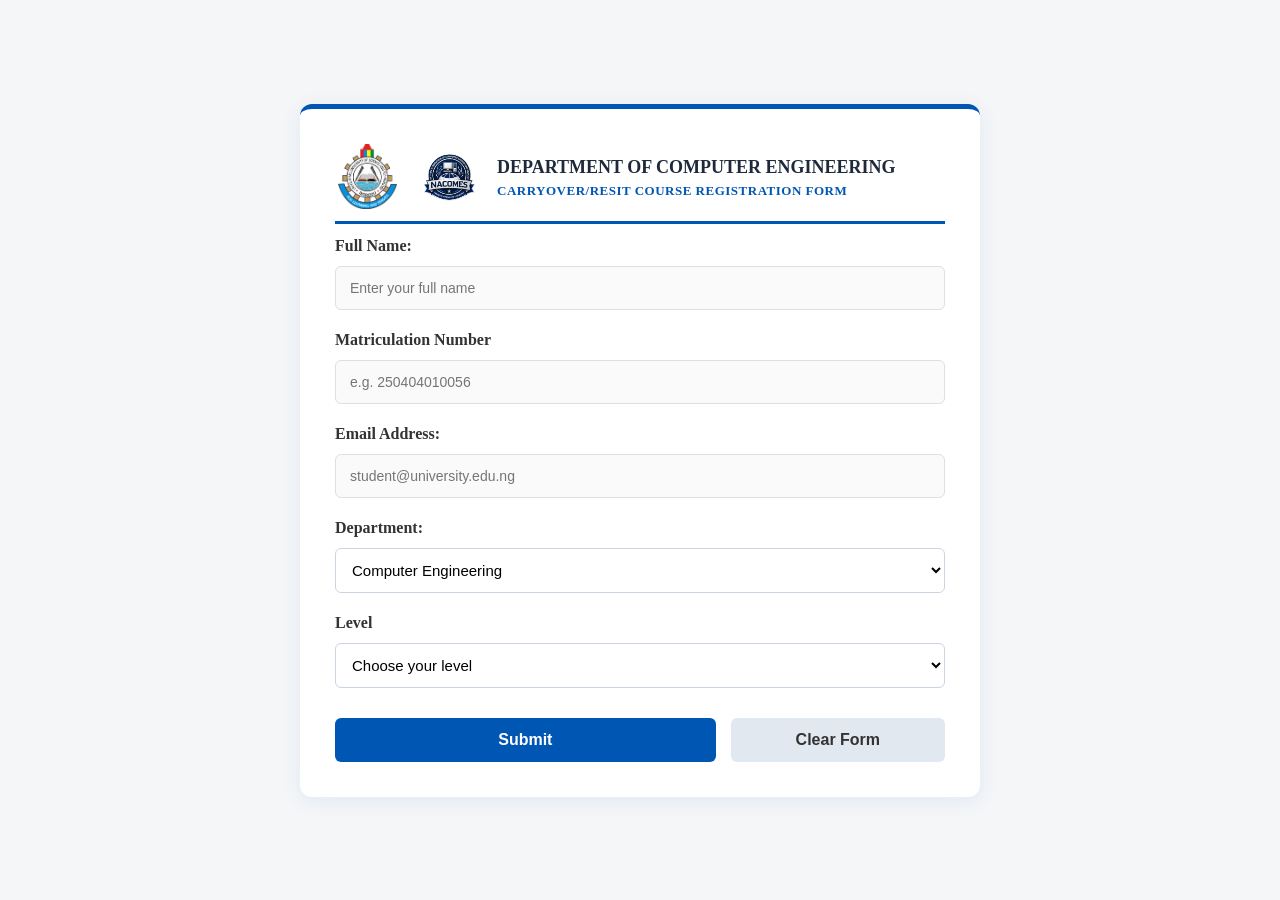
==== index.html @ dfa30f32 "initial commit" ====
<!DOCTYPE html>
<html lang="en">
 <head>
    <meta charset="UTF-8">
    <meta name="viewport" content="width=device-width, initial-scale=1.0">
    <title>Computer Engineering</title>
    <link rel="stylesheet" href="styles.css"/>   
 </head>
 <body> 

   <div class="form-card">
    <header class="header">
      <img src="logo1.png" alt="University Logo" class="logo"/>
      <img src="logo2.png" alt="NACOMES Logo" class="logo"/>
      <div class="header-text">  
        <h1>DEPARTMENT OF COMPUTER ENGINEERING</h1>
        <h2>CARRYOVER/RESIT COURSE REGISTRATION FORM</h2>
      </div>  
    </header>
     
        
         
       <form action="https://formspree.io/f/mkjodebq" method="POST" id="registration"> 
         <div class="form-row">
          <div class="form-group">
           <label for="fullName">Full Name:</label>
           <input type="text" id="fullName" name="fullName" placeholder="Enter your full name" required>
          </div>
         </div> 

         <div class="form-row">
          <div class="form-group">
           <label for="matricNo">Matriculation Number</label> 
           <input type="text" id="matricNo" name="matricNo" placeholder="e.g. 250404010056" required>
          </div>
         </div> 
       
         <div class="form-row">
          <div class="form-group">
            <label for="email">Email Address:</label>
            <input type="email" id="email" placeholder="student@university.edu.ng" required/>
          </div>
         </div> 

         <div class="form-row">
          <div class="form-group">
           <label for="text">Department:</label> 
            <select id="department" name="department" required>
                <option value="computer engineering">Computer Engineering</option>
            </select>
          </div>  
         </div> 
          
         <div class="form-row">
          <div class="form-group">
            <label for="level-select">Level</label>
            <select id="level-select" name="level" onchange="showCourses( )" required>
             <option value="">Choose your level</option>
             <option value="100">100</option>
             <option value="200">200</option>
             <option value="300">300</option>
             <option value="400">400</option> 
             <option value="500">500</option>
            </select>
          </div>
         </div>   
        

         <div id="courses-100" class="course-section" style="display: none;">
           <label class="section-label">100 Level Courses</label>
           <div class="checkbox-grid">
             <label class="checkbox-card">
              <input type="checkbox" name="courses" value="GST 111"/>
              <span>GST 111</span>
             </label>
             <label class="checkbox-card">
              <input type="checkbox" name="courses" value="LIB 101"/>
              <span>LIB 101</span>
             </label>
             <label class="checkbox-card">
              <input type="checkbox" name="courses" value="MTH 101"/>
              <span>MTH 101</span>
             </label>
             <label class="checkbox-card">
              <input type="checkbox" name="courses" value="MTH 103"/>
              <span>MTH 103</span>
             </label>
             <label class="checkbox-card">
              <input type="checkbox" name="courses" value="CHM 101"/>
              <span>CHM 101</span>
             </label>
             <label class="checkbox-card">
              <input type="checkbox" name="courses" value="CHM 107"/>
              <span>CHM 107</span>
             </label>
             <label class="checkbox-card">
              <input type="checkbox" name="courses" value="PHY 101"/>
              <span>PHY 101</span>
             </label>
             <label class="checkbox-card">
              <input type="checkbox" name="courses" value="PHY 103"/>
              <span>PHY 103</span>
             </label>
             <label class="checkbox-card">
              <input type="checkbox" name="courses" value="PHY 107"/>
              <span>PHY 107</span>
             </label>
             <label class="checkbox-card">
              <input type="checkbox" name="courses" value="GET 101"/>
              <span>GET 101</span>
             </label>
             <label class="checkbox-card">
              <input type="checkbox" name="courses" value="COS 101"/>
              <span>COS 101</span>
             </label>
             <label class="checkbox-card">
              <input type="checkbox" name="courses" value="YOR 101"/>
              <span>YOR 101</span>
             </label>
           </div> 
         </div>       

         <div id="courses-200" class="course-section" style="display: none;">
           <label class="section-label">200 Level Courses</label>
           <div class="checkbox-grid">
              <label class="checkbox-card">
               <input type="checkbox" name="courses" value="ENT 211"/>
               <span>ENT 211</span>
              </label>
              <label class="checkbox-card">
               <input type="checkbox" name="courses" value="GET 201"/>
               <span>GET 201</span>
              </label>
              <label class="checkbox-card">
               <input type="checkbox" name="courses" value="GET 203"/>
               <span>GET 203</span>
              </label>
              <label class="checkbox-card">
               <input type="checkbox" name="courses" value="GET 207"/>
               <span>GET 207</span>
              </label>
              <label class="checkbox-card">
               <input type="checkbox" name="courses" value="GET 209"/>
               <span>GET 209</span>
              </label>
              <label class="checkbox-card">
               <input type="checkbox" name="courses" value="GET 211"/>
               <span>GET 211</span>
              </label>
              <label class="checkbox-card">
               <input type="checkbox" name="courses" value="GET 205"/>
               <span>GET 205</span>
              </label>
              <label class="checkbox-card">
               <input type="checkbox" name="courses" value="GET 213"/>
               <span>GET 213</span>
              </label>
              <label class="checkbox-card">
               <input type="checkbox" name="courses" value="AGR 215"/>
               <span>AGR 215</span>
              </label>
           </div>
         </div> 

         <div id="courses-300" class="course-section" style="display: none;">
           <label class="section-label">300 Level Courses</label>
           <div class="checkbox-grid">
              <label class="checkbox-card">
               <input type="checkbox" name="courses" value="GET 301"/>
               <span>GET 301</span>
              </label>
              <label class="checkbox-card">
               <input type="checkbox" name="courses" value="GET 305"/>
               <span>GET 305</span>
              </label>
              <label class="checkbox-card">
               <input type="checkbox" name="courses" value="CPE 301"/>
               <span>CPE 301</span>
              </label>
              <label class="checkbox-card">
               <input type="checkbox" name="courses" value="EEE 321"/>
               <span>EEE 321</span>
              </label>
              <label class="checkbox-card">
               <input type="checkbox" name="courses" value="CPE 305"/>
               <span>CPE 305</span>
              </label>
              <label class="checkbox-card">
               <input type="checkbox" name="courses" value="CPE 307"/>
               <span>CPE 307</span>
              </label>
              <label class="checkbox-card">
               <input type="checkbox" name="courses" value="GET 319"/>
               <span>GET 319</span>
              </label>
            </div>
         </div>

          <div id="courses-400" class="course-section" style="display: none;">
           <label class="section-label">400 Level Courses</label>
           <div class="checkbox-grid">
              <label class="checkbox-card">
               <input type="checkbox" name="courses" value="GET 404"/>
               <span>GET 404</span>
              </label>
              <label class="checkbox-card">
               <input type="checkbox" name="courses" value="CPE 401"/>
               <span>CPE 401</span>
              </label>
              <label class="checkbox-card">
               <input type="checkbox" name="courses" value="CPE 403"/>
               <span>CPE 403</span>
              </label>
              <label class="checkbox-card">
               <input type="checkbox" name="courses" value="CPE 405"/>
               <span>CPE 405</span>
              </label>
              <label class="checkbox-card">
               <input type="checkbox" name="courses" value="CPE 415"/>
               <span>CPE 415</span>
              </label>
              <label class="checkbox-card">
               <input type="checkbox" name="courses" value="CPE 409"/>
               <span>CPE 409</span>
              </label>
              <label class="checkbox-card">
               <input type="checkbox" name="courses" value="CPE 411"/>
               <span>CPE 411</span>
              </label>
              <label class="checkbox-card">
               <input type="checkbox" name="courses" value="CPE 413"/>
               <span>CPE 413</span>
              </label>
            </div>
          </div>

          <div id="courses-500" class="course-section" style="display: none;">
           <label class="section-label">500 Level Courses</label>
           <div class="checkbox-grid">
              <label class="checkbox-card">
               <input type="checkbox" name="courses" value="GET 501"/>
               <span>GET 501</span>
              </label>
              <label class="checkbox-card">
               <input type="checkbox" name="courses" value="CPE 501"/>
               <span>CPE 501</span>
              </label>
              <label class="checkbox-card">
               <input type="checkbox" name="courses" value="CPE 505"/>
               <span>CPE 505</span>
              </label>
              <label class="checkbox-card">
               <input type="checkbox" name="courses" value="CPE 511"/>
               <span>CPE 511</span>
              </label>
              <label class="checkbox-card">
               <input type="checkbox" name="courses" value="CPE 515"/>
               <span>CPE 515</span>
              </label>
              <label class="checkbox-card">
               <input type="checkbox" name="courses" value="CPE 513"/>
               <span>CPE 513</span>
              </label>
           </div>
          </div>
       
  
         <div class="button-group">
          <button type="submit" class="btn btn-primary">Submit</button>
          <button type="reset" class="btn btn-secondary">Clear Form</button>
         </div>

        </form>  
     </div>
     

     <script>
        function showCourses() {
          var dropdown =document.getElementById("level-select");
          if (!dropdown) {
            alert("CRITICAL ERROR: Your dropdown <select> element is missing id='level-select'!");
            return;  
          }

          var selectedLevel = dropdown.value;
          console.log("Selected Level is:", selectedLevel);

          var sections = document.querySelectorAll(".course-section");
          sections.forEach(function(section) {
            section.style.display = "none";
          });

          if (selectedLevel !== "") {
            var targetSection = document.getElementById("courses-" + selectedLevel);
            console.log("Looking for element with ID: courses-" + selectedLevel, targetSection);
          

          if (targetSection) {
            targetSection.style.display = "block";
          } else {
            alert("CRITICAL ERROR: Could not find a course section with id='courses-" + selectedLevel +"'");
           }
          }
        }       
     </script>

 </body>
</html>
---- styles.css ----
* {
    box-sizing: border-box;
    margin: 0;
    padding: 0;
}

:root {
    --primary-color: #8000020;
    --accent-color: #0056b3;
    --bg-color: #f4f6f8;
    --card-bg: #ffffff;
    --text-color: #1e293b;
    --text-dark: #2c3e50;
    --text-muted: #6c757d;
    --border-color: #dcdfe6;
    --focus-ring: rgba(128, 0, 32, 0.2);

}

body {
    font-family: 'Inter' system-ui, -apple-system, BlinkMacSystemFont, 'Segoe UI', Roboto, Oxygen, Ubuntu, Cantarell, 'Open Sans', 'Helvetica Neue', sans-serif;
    display: flex;
    min-height: 100vh;
    padding: clamp(0.75rem, 3vw, 2.5rem);
    color: var(--text-dark);
    align-items: center;
    justify-content: center;
    background-color: var(--bg-color);
    line-height: 1.5;
   
}

.form-card {
    background: var(--card-bg, #ffffff);
    width: 100%;
    max-width: 680px;
    border-radius: 12px;
    box-shadow: 0 4px 20px rgba(0, 86, 179, 0.08);
    padding: 35px;
    border-top: 5px solid var(--accent-color, #0056b3);
}

header {
    display: flex;
    align-items: center;
    gap: 16px;
    border-bottom: 3px solid var(--accent-color);
    padding-bottom: 12px;
    margin-bottom: 10px;
    flex-wrap: wrap;
    
}

.header-text {
    flex: 1;
    min-width: 200px;
}

.logo-group {
    display: flex;
    align-items: center;
    gap: 8px;
    flex-shrink: 0;
}

.logo-group img {
    width: 55px;
    height: 55px;
    object-fit: contain;
}

.logo  {
    width: 65px;
    height: 65px;
    object-fit: contain;
}

.header-text h2 {
    font-size: 13px;
    font-weight: 700;
    color: var(--accent-color);
    letter-spacing: 0.5px;
    text-transform: uppercase;
}

.header-text h1 {
    font-size: 18px;
    font-weight: 700;
    color: var(--text-color);
    margin-top: 2px;
}

.course-section {
    display: none;
}

.course-section.active {
    display: block;
}




.form-row {
    display: grid;
    gap: 1.25rem;
    margin-bottom: 18px;
}

.form-group {
    display: flex;
    flex-direction: column;
    margin-bottom: 1 rem;
    width: 100%;
}

.form-group label {
    margin-bottom: 8px;
    font-weight: bold;
    color: #333;
}

.form_group input,
.form-group select {
    width: 100%;
    padding: 12px;
    font-size: 15px;
    border: 1px solid #cbd5e1;
    border-radius: 6px;
    outline: none;
    background-color: #fff;
    transition: border-color 0.2s ease, box-shadow 0.2s ease;
}

.form-group input:focus,
.form-group select:focus {
    border-color: var(--primary-color);
    box-shadow: 0 0 0 3px var(--focus-ring);
}

.label, .section-label {
    font-size: clamp(0.813rem, 1.5vw, 0.875rem);
    font-weight: 600;
    margin-bottom: 0.375rem;
    color: var(--accent-color);
}

input[type="text"],
input[type="email"],
select {
    width: 100%;
    padding: 0.6rem 0.875rem;
    font-size: clamp(0.813rem, 1.5vw, 0.875rem);
    border: 1px solid var(--border-color, #cbd5e1);
    border-radius: 6px;
    outline: none !important;
    transition: border-color 0.2s ease, box-shadow 0.2s ease;
    background-color: #fafafa;
    min-height: 44px;
    box-sizing: border-box;
    -webkit-tap-highlight-color: transparent;
}

input[type="text"]:focus,
input[type="email"]:focus,
select:focus,
input[type="text"]:hover,
input[type="email"]:hover 
select{
    border-color: var(--accent-color, #0056b3) !important;
    box-shadow: 0 0 0 3px var(0, 86, 179, 0.25) !important;
    background-color: #fff !important;
    outline: none !important;
}

input:-webkit-autofill,
input:-webkit-autofill:hover, 
input:-webkit-autofill:focus {
  -webkit-text-fill-color: var(--text-color, #1e293b) !important;
  -webkit-box-shadow: 0 0 0px 1000px #ffffff inset !important;
  border: 1px solid var(--accent-color, #0056b3) !important;
}

.margin-top {
    margin-top: 0.5rem;
}

.checkbox-grid {
    display: grid;
    grid-template-columns: repeat(auto-fit, minmax(140px, 1fr));
    margin-top: 0.5rem;
    gap: 0.75rem;

}

.checkbox-card {
    display: flex;
    align-items: center;
    gap: 0.5rem;
    padding: 10px;
    background-color: #f8fafc;
    cursor: pointer;
    transition: all 0.2s ease;
    border-radius: 6px;
    min-height: 44px;
    border: 1px solid #e2e8f0;
    transition: all 0.2s ease;
}

.checkbox-card:hover {
    border-color: var(--accent-color);
    background-color: #f1f5f9;
}

.checkbox-card input[type="checkbox"] {
    accent-color: var(--primary-color);
    width: 18px;
    height: 18px;
    cursor: pointer;
}

.checkbox-card span {
     font-size: clamp(0.813rem, 1.2vw, 0.875rem);
     font-weight: 600;
}
.button-group {
    display: flex;
    gap: 15px;
    margin-top: 30px;
}

.btn {
    padding: 12px 24px;
    border: none;
    border-radius: 6px;
    cursor: pointer;
    font-size: 16px;
    font-weight: bold;
    flex: 1;
    transition: background-color 0.2s;
    min-height: 44px;

}

.btn-primary {
    background-color: var(--accent-color, #0056b3);
    color: white;
    flex: 2;
    min-width: 130px;
}

.btn-primary:hover {
    background-color: #004494;
}

.btn-secondary {
    background-color: #e2e8f0;
    color: #333;
    flex: 1;
    min-width: 120px;
}

.btn-secondary:hover {
    background-color: #cbd5e1;
}

@media (max-width: 580px) {
    .header {
        flex-direction: column;
        text-align: center;
    
    }

    .logo-group {
        justify-content: center;
    }

    .checkbox-grid {
        grid-template-columns: repeat(2, lfr);
    }

    .button-group {
        flex-direction: column;

    }

    .btn-primary, .btn-secondary {
        width: 100%;
        flex: none;
    }
}

@media print {
    body {
        background: #fff;
        padding: 0;
    }

    .form-card {
        box-shadow: none;
        border: none;
        padding: 0;

    }

    .button-group {
        display: none;
    }
}

input, select {
  accent-color: #0056b3 !important;
}


input:focus,
input:hover,
input:focus-visible,
select:focus,
select:hover {
  outline: none !important;
  border-color: #0056b3 !important;
  box-shadow: 0 0 0 3px rgba(0, 86, 179, 0.3) !important;
}


input:-webkit-autofill,
input:-webkit-autofill:hover, 
input:-webkit-autofill:focus,
input:-internal-autofill-selected {
  -webkit-text-fill-color: #1e293b !important;
  -webkit-box-shadow: 0 0 0px 1000px #ffffff inset !important;
  border-color: #0056b3 !important;
  box-shadow: 0 0 0 3px rgba(0, 86, 179, 0.3) !important;
}
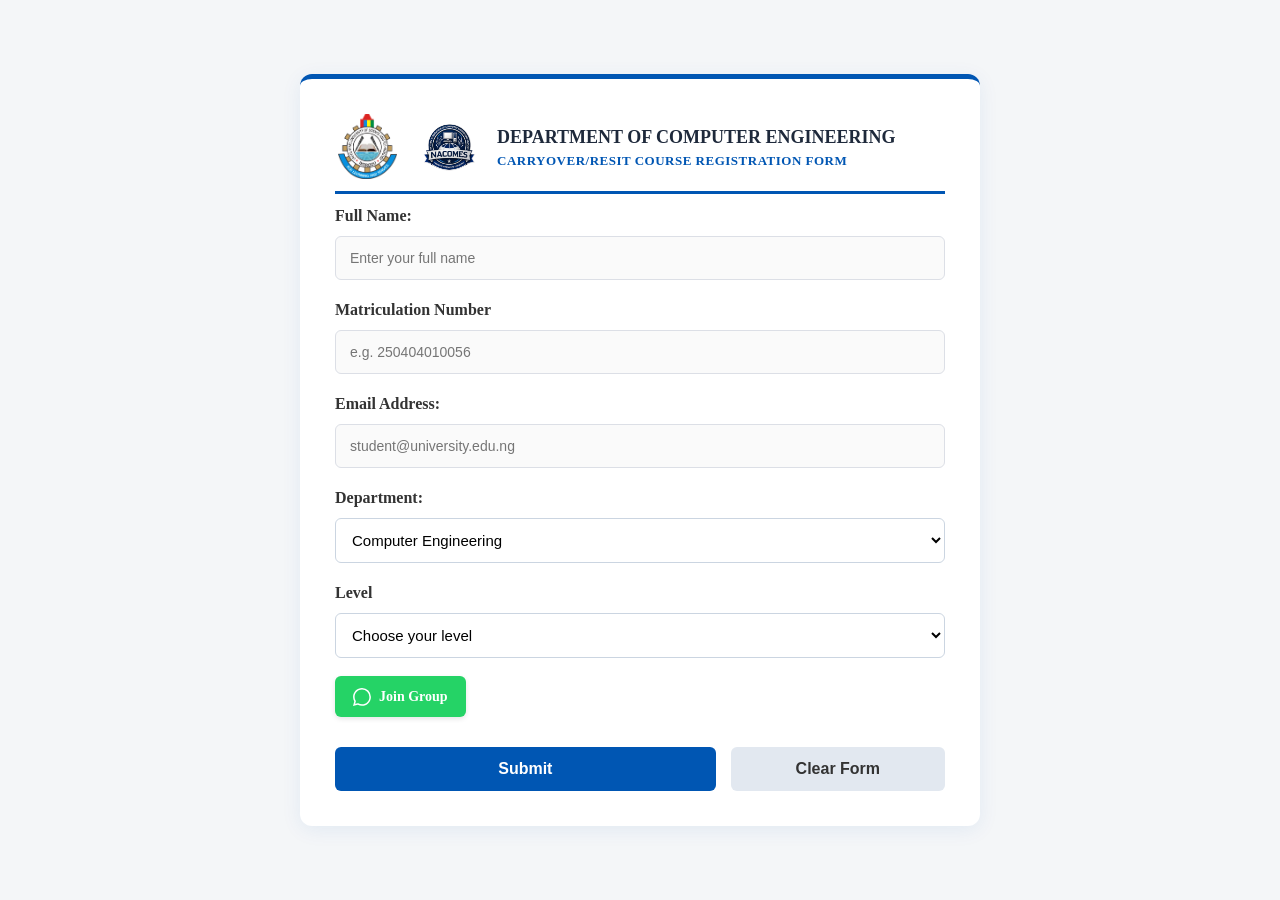
==== commit 0ce78e24: "Add logos and WhatsApp group functionality to the registration form" ====
--- a/index.html
+++ b/index.html
@@ -10,8 +10,8 @@
 
    <div class="form-card">
     <header class="header">
-      <img src="logo1.png" alt="University Logo" class="logo"/>
-      <img src="logo2.png" alt="NACOMES Logo" class="logo"/>
+      <img src="./images/logo1.png" alt="University Logo" class="logo"/>
+      <img src="./images/logo2.png" alt="NACOMES Logo" class="logo"/>
       <div class="header-text">  
         <h1>DEPARTMENT OF COMPUTER ENGINEERING</h1>
         <h2>CARRYOVER/RESIT COURSE REGISTRATION FORM</h2>
@@ -47,6 +47,7 @@
            <label for="text">Department:</label> 
             <select id="department" name="department" required>
                 <option value="computer engineering">Computer Engineering</option>
+               
             </select>
           </div>  
          </div> 
@@ -263,6 +264,21 @@
               </label>
            </div>
           </div>
+          
+          <!-- Dynamic WhatsApp Group Button -->
+<div class="whatsapp-btn-container" style="margin-top: 15px; margin-bottom: 20px;">
+    <a id="whatsapp-link" 
+       href="https://chat.whatsapp.com/YOUR_DEFAULT_GROUP_LINK" 
+       target="_blank" 
+       class="whatsapp-btn">
+       <svg xmlns="http://www.w3.org/2000/svg" width="18" height="18" fill="currentColor" viewBox="0 0 16 16">
+           <path d="M13.601 2.326A7.854 7.854 0 0 0 7.994 0C3.627 0 .068 3.558.064 7.926c0 1.399.366 2.76 1.057 3.965L0 16l4.204-1.102a7.933 7.933 0 0 0 3.79.965h.004c4.368 0 7.926-3.558 7.93-7.93A7.898 7.898 0 0 0 13.6 2.326zM7.994 14.521a6.573 6.573 0 0 1-3.356-.92l-.24-.144-2.494.654.666-2.433-.156-.251a6.56 6.56 0 0 1-1.007-3.505c0-3.626 2.957-6.584 6.591-6.584a6.56 6.56 0 0 1 4.66 1.931 6.557 6.557 0 0 1 1.928 4.66c-.004 3.639-2.961 6.592-6.592 6.592z"/>
+       </svg>
+       Join Group
+    </a>
+</div>
+          
+
        
   
          <div class="button-group">
@@ -301,7 +317,37 @@
             alert("CRITICAL ERROR: Could not find a course section with id='courses-" + selectedLevel +"'");
            }
           }
-        }       
+        }   
+     
+       document.addEventListener('DOMContentLoaded', function () {
+    const levelDropdown = document.getElementById('level-select');
+    const whatsappLink = document.getElementById('whatsapp-link');
+
+    // WhatsApp Group invite links for each level
+    const levelGroupLinks = {
+        "100": "https://chat.whatsapp.com/FRGeSiJoH2M2BmD21vdJo6?s=cl&p=a&mlu=4&ilr=4",
+        "200": "https://chat.whatsapp.com/FRGeSiJoH2M2BmD21vdJo6?s=cl&p=a&mlu=4&ilr=4",
+        "300": "https://chat.whatsapp.com/KkoG1AHNuUX2Et1ohlxWH2?s=cl&p=a&mlu=4&ilr=4",
+        "400": "https://chat.whatsapp.com/EJTP5Un8GC1KBYICJ5uTkt?s=cl&p=a&mlu=4&ilr=4",
+        "500": "https://chat.whatsapp.com/YOUR_500_LEVEL_GROUP_LINK"
+    };
+
+    // Default group link if no level is selected yet
+    const defaultGroup = "https://chat.whatsapp.com/YOUR_DEFAULT_GROUP_LINK";
+
+    if (levelDropdown && whatsappLink) {
+        levelDropdown.addEventListener('change', function () {
+            const selectedLevel = this.value;
+
+            // Change link to the group corresponding to the selected level
+            if (levelGroupLinks[selectedLevel]) {
+                whatsappLink.href = levelGroupLinks[selectedLevel];
+            } else {
+                whatsappLink.href = defaultGroup;
+            }
+        });
+    }
+});
      </script>
 
  </body>
--- a/styles.css
+++ b/styles.css
@@ -229,6 +229,32 @@
     margin-top: 30px;
 }
 
+.whatsapp-btn {
+    display: inline-flex;
+    align-items: center;
+    justify-content: center;
+    gap: 8px;
+    background-color: #25D366;
+    color: #ffffff;
+    font-weight: 600;
+    font-size: 14px;
+    padding: 10px 18px;
+    border-radius: 6px;
+    text-decoration: none;
+    transition: background-color 0.2s ease, transform 0.1s ease;
+    box-shadow: 0 2px 5px rgba(0, 0, 0, 0.1);
+}
+
+.whatsapp-btn:hover {
+    background-color: #20ba5a;
+    color: #ffffff;
+    transform: translateY(-1px);
+}
+
+.whatsapp-btn:active {
+    transform: translateY(0);
+}
+
 .btn {
     padding: 12px 24px;
     border: none;
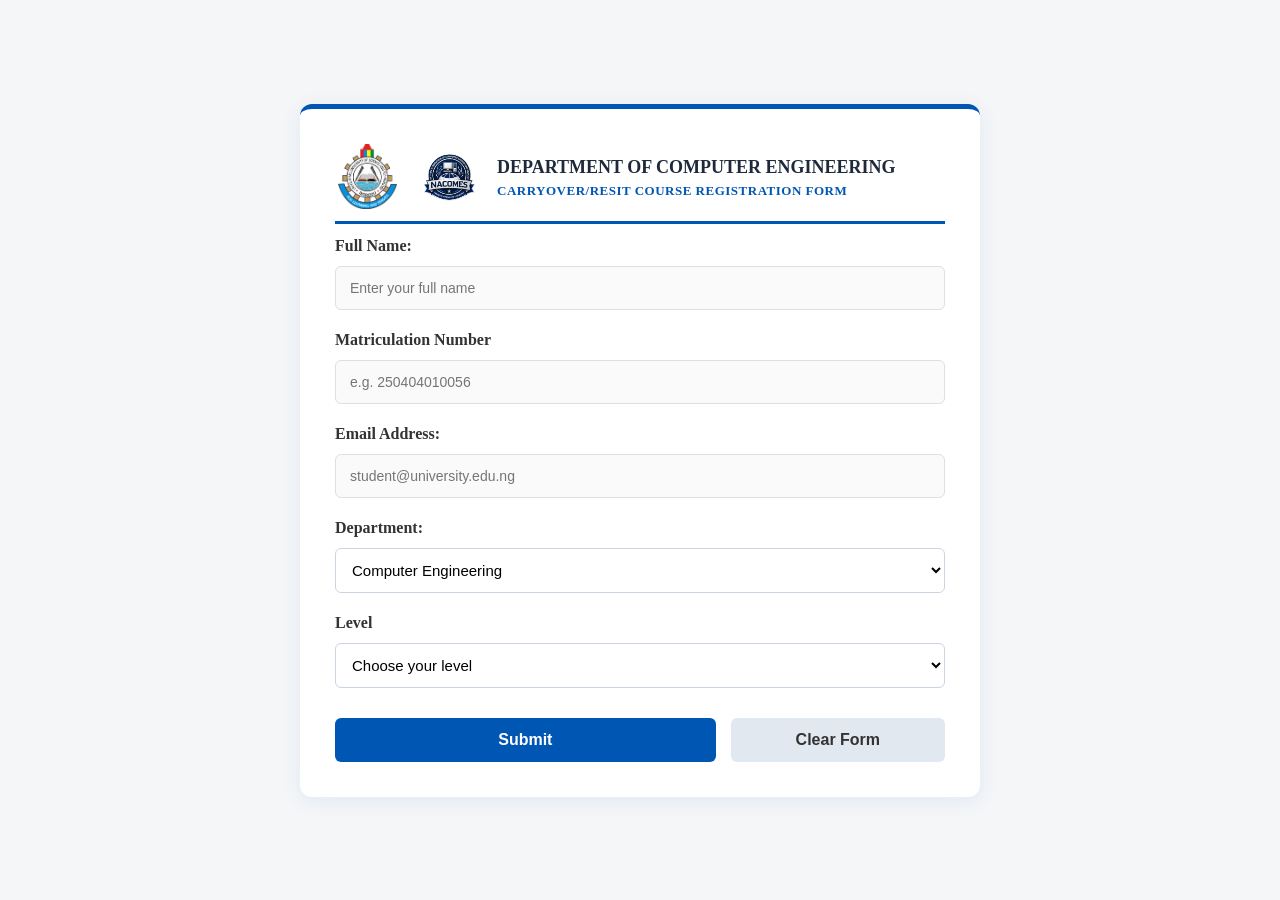
==== commit 01d478e1: "commit" ====
--- a/index.html
+++ b/index.html
@@ -4,10 +4,14 @@
     <meta charset="UTF-8">
     <meta name="viewport" content="width=device-width, initial-scale=1.0">
     <title>Computer Engineering</title>
-    <link rel="stylesheet" href="styles.css"/>   
+    <link rel="stylesheet" href="styles.css"/>
+    <link rel="html" href="webhook.html"/>
+    <link rel="icon" type="image/png" href="logo2.png">
  </head>
  <body> 
 
+  
+    
    <div class="form-card">
     <header class="header">
       <img src="./images/logo1.png" alt="University Logo" class="logo"/>
@@ -20,7 +24,7 @@
      
         
          
-       <form action="https://formspree.io/f/mkjodebq" method="POST" id="registration"> 
+       <form id="registration"> 
          <div class="form-row">
           <div class="form-group">
            <label for="fullName">Full Name:</label>
@@ -44,7 +48,7 @@
 
          <div class="form-row">
           <div class="form-group">
-           <label for="text">Department:</label> 
+           <label for="department">Department:</label> 
             <select id="department" name="department" required>
                 <option value="computer engineering">Computer Engineering</option>
                
@@ -68,15 +72,15 @@
         
 
          <div id="courses-100" class="course-section" style="display: none;">
-           <label class="section-label">100 Level Courses</label>
+           <label class="section-label">Select the courses you want to resit for</label>
            <div class="checkbox-grid">
              <label class="checkbox-card">
               <input type="checkbox" name="courses" value="GST 111"/>
               <span>GST 111</span>
              </label>
-             <label class="checkbox-card">
-              <input type="checkbox" name="courses" value="LIB 101"/>
-              <span>LIB 101</span>
+             <label for="lib-101" class="checkbox-card">
+              <input type="checkbox" id="lib-101" name="courses" value="LIB 101">
+              <span>LIB 101</span>  
              </label>
              <label class="checkbox-card">
               <input type="checkbox" name="courses" value="MTH 101"/>
@@ -122,7 +126,7 @@
          </div>       
 
          <div id="courses-200" class="course-section" style="display: none;">
-           <label class="section-label">200 Level Courses</label>
+           <label class="section-label">Select the courses you want to resit for</label>
            <div class="checkbox-grid">
               <label class="checkbox-card">
                <input type="checkbox" name="courses" value="ENT 211"/>
@@ -164,7 +168,7 @@
          </div> 
 
          <div id="courses-300" class="course-section" style="display: none;">
-           <label class="section-label">300 Level Courses</label>
+           <label class="section-label">Select the courses you want to resit for</label>
            <div class="checkbox-grid">
               <label class="checkbox-card">
                <input type="checkbox" name="courses" value="GET 301"/>
@@ -198,7 +202,7 @@
          </div>
 
           <div id="courses-400" class="course-section" style="display: none;">
-           <label class="section-label">400 Level Courses</label>
+           <label class="section-label">Select the courses you want to resit for</label>
            <div class="checkbox-grid">
               <label class="checkbox-card">
                <input type="checkbox" name="courses" value="GET 404"/>
@@ -236,7 +240,7 @@
           </div>
 
           <div id="courses-500" class="course-section" style="display: none;">
-           <label class="section-label">500 Level Courses</label>
+           <label class="section-label">Select the courses you want to resit for</label>
            <div class="checkbox-grid">
               <label class="checkbox-card">
                <input type="checkbox" name="courses" value="GET 501"/>
@@ -265,90 +269,34 @@
            </div>
           </div>
           
-          <!-- Dynamic WhatsApp Group Button -->
-<div class="whatsapp-btn-container" style="margin-top: 15px; margin-bottom: 20px;">
-    <a id="whatsapp-link" 
-       href="https://chat.whatsapp.com/YOUR_DEFAULT_GROUP_LINK" 
-       target="_blank" 
-       class="whatsapp-btn">
-       <svg xmlns="http://www.w3.org/2000/svg" width="18" height="18" fill="currentColor" viewBox="0 0 16 16">
-           <path d="M13.601 2.326A7.854 7.854 0 0 0 7.994 0C3.627 0 .068 3.558.064 7.926c0 1.399.366 2.76 1.057 3.965L0 16l4.204-1.102a7.933 7.933 0 0 0 3.79.965h.004c4.368 0 7.926-3.558 7.93-7.93A7.898 7.898 0 0 0 13.6 2.326zM7.994 14.521a6.573 6.573 0 0 1-3.356-.92l-.24-.144-2.494.654.666-2.433-.156-.251a6.56 6.56 0 0 1-1.007-3.505c0-3.626 2.957-6.584 6.591-6.584a6.56 6.56 0 0 1 4.66 1.931 6.557 6.557 0 0 1 1.928 4.66c-.004 3.639-2.961 6.592-6.592 6.592z"/>
-       </svg>
-       Join Group
-    </a>
-</div>
+          
           
 
        
   
          <div class="button-group">
-          <button type="submit" class="btn btn-primary">Submit</button>
+          <button type="submit" id="submit-btn" class="btn btn-primary">Submit</button>
           <button type="reset" class="btn btn-secondary">Clear Form</button>
          </div>
-
-        </form>  
+      </form>
+
+         <div id="success-box" style="display: none;  text-align: center;">
+          <h3 style="color: #128C7E; margin-top: 0;">Registration Submitted Successfully!</h3>
+          <p style="font-size: 14px; color: #333;">Click the button below to join your level's WhatsApp group:</p>
+    
+          <a id="whatsapp-link" 
+           href="https://chat.whatsapp.com/FRGeSiJoH2M2BmD21vdJo6?s=cl&p=a&mlu=4&ilr=4" 
+           target="_blank" 
+           rel="noopener noreferrer" 
+           class="whatsapp-btn">
+            Join Group
+          </a>
+         </div>
+
+          
      </div>
      
 
-     <script>
-        function showCourses() {
-          var dropdown =document.getElementById("level-select");
-          if (!dropdown) {
-            alert("CRITICAL ERROR: Your dropdown <select> element is missing id='level-select'!");
-            return;  
-          }
-
-          var selectedLevel = dropdown.value;
-          console.log("Selected Level is:", selectedLevel);
-
-          var sections = document.querySelectorAll(".course-section");
-          sections.forEach(function(section) {
-            section.style.display = "none";
-          });
-
-          if (selectedLevel !== "") {
-            var targetSection = document.getElementById("courses-" + selectedLevel);
-            console.log("Looking for element with ID: courses-" + selectedLevel, targetSection);
-          
-
-          if (targetSection) {
-            targetSection.style.display = "block";
-          } else {
-            alert("CRITICAL ERROR: Could not find a course section with id='courses-" + selectedLevel +"'");
-           }
-          }
-        }   
      
-       document.addEventListener('DOMContentLoaded', function () {
-    const levelDropdown = document.getElementById('level-select');
-    const whatsappLink = document.getElementById('whatsapp-link');
-
-    // WhatsApp Group invite links for each level
-    const levelGroupLinks = {
-        "100": "https://chat.whatsapp.com/FRGeSiJoH2M2BmD21vdJo6?s=cl&p=a&mlu=4&ilr=4",
-        "200": "https://chat.whatsapp.com/FRGeSiJoH2M2BmD21vdJo6?s=cl&p=a&mlu=4&ilr=4",
-        "300": "https://chat.whatsapp.com/KkoG1AHNuUX2Et1ohlxWH2?s=cl&p=a&mlu=4&ilr=4",
-        "400": "https://chat.whatsapp.com/EJTP5Un8GC1KBYICJ5uTkt?s=cl&p=a&mlu=4&ilr=4",
-        "500": "https://chat.whatsapp.com/YOUR_500_LEVEL_GROUP_LINK"
-    };
-
-    // Default group link if no level is selected yet
-    const defaultGroup = "https://chat.whatsapp.com/YOUR_DEFAULT_GROUP_LINK";
-
-    if (levelDropdown && whatsappLink) {
-        levelDropdown.addEventListener('change', function () {
-            const selectedLevel = this.value;
-
-            // Change link to the group corresponding to the selected level
-            if (levelGroupLinks[selectedLevel]) {
-                whatsappLink.href = levelGroupLinks[selectedLevel];
-            } else {
-                whatsappLink.href = defaultGroup;
-            }
-        });
-    }
-});
-     </script>
-
- </body>
-</html>+   <script src="script.js"></script>
+ </body>
--- a/styles.css
+++ b/styles.css
@@ -56,6 +56,7 @@
     min-width: 200px;
 }
 
+
 .logo-group {
     display: flex;
     align-items: center;
